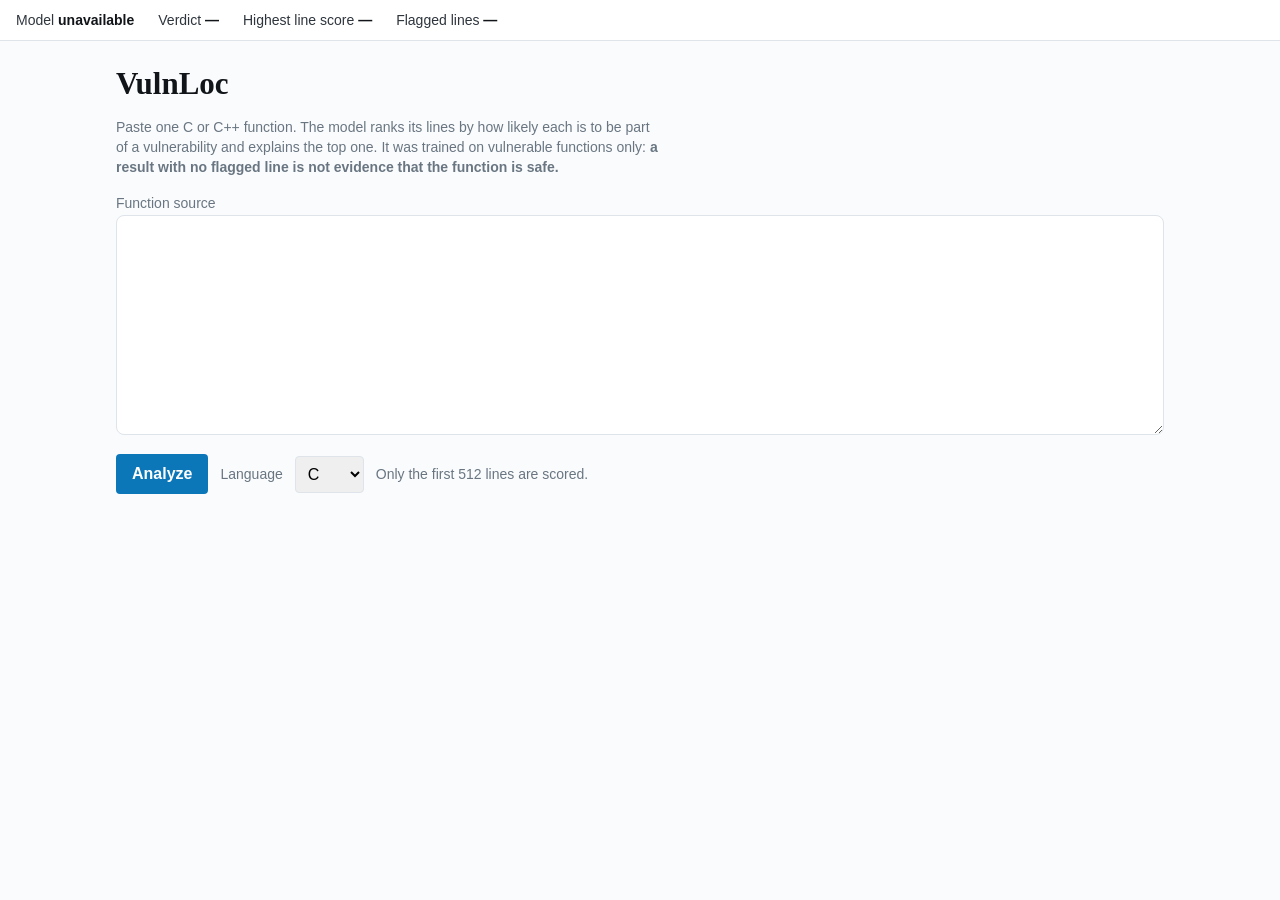
==== src/vulnloc/serving/static/index.html @ ad13e4e2 "feat: Phase 9 - a checkpoint served from a bundle, checked against the scores the checkpoint stored " ====
<!doctype html>
<html lang="en">
<head>
<meta charset="utf-8">
<meta name="viewport" content="width=device-width, initial-scale=1">
<title>VulnLoc</title>
<style>
  /* Tokens: docs/Design.md §2-§4. Light only for v1 (§2.6). No external font or script. */
  :root {
    --brand-primary: #0B76B8; --brand-primary-dark: #075C90;
    --brand-surface-soft: #E8F4FC; --brand-border: #9CCDE8;
    --bg-page: #FAFBFC; --bg-elevated: #FFFFFF;
    --text-primary: #111418; --text-body: #2E353D; --text-muted: #697682;
    --border-subtle: #DEE4EA;
    --flag: #D1495B; --flag-tint: rgba(209, 73, 91, .12);
    --ok: #3F8F5C; --warning: #E08A2E; --error: #A4243B;
    --sans: Inter, -apple-system, "Segoe UI", Roboto, sans-serif;
    --serif: "Source Serif 4", Lora, Georgia, "Times New Roman", serif;
    --mono: "JetBrains Mono", "SF Mono", Consolas, "Liberation Mono", monospace;
  }
  * { box-sizing: border-box; }
  body { margin: 0; background: var(--bg-page); color: var(--text-body); font: 16px/24px var(--sans); }
  main { max-width: 1080px; margin: 0 auto; padding: 24px 16px 64px; }
  h1 { font: 700 31px/38px var(--serif); color: var(--text-primary); margin: 0 0 4px; }
  h2 { font: 600 20px/28px var(--sans); color: var(--text-primary); margin: 0 0 8px; }
  p { max-width: 70ch; }
  .muted { color: var(--text-muted); font-size: 14px; line-height: 20px; }
  .summary { position: sticky; top: 0; z-index: 1; background: var(--bg-elevated);
    border-bottom: 1px solid var(--border-subtle); padding: 8px 16px; font-size: 14px;
    display: flex; flex-wrap: wrap; gap: 4px 24px; }
  .summary b { color: var(--text-primary); }
  textarea { width: 100%; min-height: 220px; padding: 12px; border: 1px solid var(--border-subtle);
    border-radius: 8px; background: var(--bg-elevated); font: 14px/22px var(--mono); color: var(--text-primary); }
  textarea:focus, button:focus, .line:focus { outline: 2px solid var(--brand-primary); outline-offset: 1px; }
  .row { display: flex; flex-wrap: wrap; gap: 12px; align-items: center; margin: 12px 0 24px; }
  button { background: var(--brand-primary); color: #fff; border: 0; border-radius: 4px;
    padding: 8px 16px; font: 600 16px/24px var(--sans); cursor: pointer; }
  button:hover { background: var(--brand-primary-dark); }
  button:disabled { opacity: .6; cursor: progress; }
  select { padding: 8px; border: 1px solid var(--border-subtle); border-radius: 4px; font: inherit; }
  .card { background: var(--bg-elevated); border: 1px solid var(--border-subtle); border-radius: 8px;
    padding: 16px; margin: 0 0 16px; box-shadow: 0 1px 2px rgba(17, 20, 24, .06); }
  .card.accent { border-left: 4px solid var(--brand-primary); }
  .card.warn { border-left: 4px solid var(--warning); }
  .card.error { border-left: 4px solid var(--error); }
  .card.clean { border-left: 4px solid var(--ok); }
  .badge { display: inline-block; font: 600 12px/16px var(--sans); padding: 2px 8px; border-radius: 999px;
    color: var(--flag); background: var(--flag-tint); border: 1px solid rgba(209, 73, 91, .4); }
  .evidence { border-top: 1px solid var(--border-subtle); margin-top: 12px; padding-top: 8px; font-size: 14px; }
  .evidence dt { float: left; clear: left; width: 96px; color: var(--text-muted); }
  .evidence dd { margin: 0 0 4px 96px; font-family: var(--mono); }
  .code { background: var(--bg-elevated); border: 1px solid var(--border-subtle); border-radius: 8px;
    overflow-x: auto; font: 14px/22px var(--mono); }
  .line { display: grid; grid-template-columns: 56px 1fr auto; border-left: 3px solid transparent; }
  .line .no { color: var(--text-muted); font-size: 12px; text-align: right; padding-right: 12px; user-select: none; }
  .line pre { margin: 0; font: inherit; white-space: pre; color: var(--text-primary); }
  .line .chip { font: 600 12px/22px var(--sans); color: var(--flag); padding: 0 12px; white-space: nowrap; }
  .line.flagged { background: var(--flag-tint); border-left-color: var(--flag); }
  .line.unscored pre { color: var(--text-muted); }
  [hidden] { display: none !important; }
</style>
</head>
<body>
<div class="summary" aria-live="polite">
  <span>Model <b id="s-model">loading…</b></span>
  <span>Verdict <b id="s-verdict">—</b></span>
  <span>Highest line score <b id="s-risk">—</b></span>
  <span>Flagged lines <b id="s-flagged">—</b></span>
</div>
<main>
  <h1>VulnLoc</h1>
  <p class="muted">Paste one C or C++ function. The model ranks its lines by how likely each is
  to be part of a vulnerability and explains the top one. It was trained on vulnerable
  functions only: <b>a result with no flagged line is not evidence that the function is safe.</b></p>

  <label for="code" class="muted">Function source</label>
  <textarea id="code" spellcheck="false" aria-describedby="hint"></textarea>
  <div class="row">
    <button id="run" type="button">Analyze</button>
    <label class="muted" for="language">Language</label>
    <select id="language"><option value="c">C</option><option value="cpp">C++</option></select>
    <span id="hint" class="muted">Only the first <span id="cap">512</span> lines are scored.</span>
  </div>

  <div id="error" class="card error" role="alert" hidden>
    <h2 id="error-type"></h2><p id="error-message"></p>
  </div>
  <div id="truncated" class="card warn" hidden></div>
  <div id="clean" class="card clean" hidden>
    <h2>✓ No line reached the threshold</h2><p id="clean-text"></p>
  </div>
  <div id="explanation" class="card accent" hidden>
    <h2><span id="x-label"></span> · line <span id="x-line"></span>
      <span class="badge" id="x-score"></span></h2>
    <p id="x-text"></p>
    <dl class="evidence" aria-label="Evidence">
      <dt>Data flow</dt><dd id="x-flow"></dd>
      <dt>Attention</dt><dd id="x-tokens"></dd>
      <dt>Graph</dt><dd id="x-nodes"></dd>
    </dl>
    <p class="muted">The wording comes from a template matched against the line; it is not the
    model's reasoning. Scores are calibrated probabilities and are low by construction —
    read the ranking, not the number.</p>
  </div>
  <div id="viewer" class="code" role="region" aria-label="Analyzed source" hidden></div>
</main>
<script>
"use strict";
const $ = (id) => document.getElementById(id);
const show = (id, on) => { $(id).hidden = !on; };
const text = (id, value) => { $(id).textContent = value; };
let threshold = null;

async function loadVersion() {
  try {
    const version = await (await fetch("/version")).json();
    threshold = version.threshold;
    text("s-model", `${version.fusion} · run ${version.run_id.slice(0, 8)} · threshold ${threshold.toFixed(4)}`);
    text("cap", String(version.line_cap));
  } catch (failure) {
    text("s-model", "unavailable");
  }
}

function fail(kind, message) {
  text("error-type", kind);
  text("error-message", message);
  show("error", true);
}

function renderLines(source, flagged, cap) {
  const viewer = $("viewer");
  viewer.replaceChildren();
  const ranks = new Map(flagged.map((entry, index) => [entry.line, { rank: index + 1, score: entry.score }]));
  source.split("\n").forEach((content, index) => {
    const number = index + 1;
    const row = document.createElement("div");
    row.className = "line";
    const gutter = document.createElement("span");
    gutter.className = "no";
    gutter.textContent = String(number);
    const code = document.createElement("pre");
    code.textContent = content || " ";
    row.append(gutter, code);
    const hit = ranks.get(number);
    if (hit) {
      row.classList.add("flagged");
      row.tabIndex = 0;
      row.setAttribute("aria-label", `line ${number}, flagged, rank ${hit.rank}, score ${hit.score.toFixed(3)}`);
      const chip = document.createElement("span");
      chip.className = "chip";
      chip.textContent = `▲ #${hit.rank} · ${hit.score.toFixed(3)}`;
      row.append(chip);
    } else if (number > cap) {
      row.classList.add("unscored");
    }
    viewer.append(row);
  });
  show("viewer", true);
}

async function analyze() {
  const source = $("code").value;
  ["error", "truncated", "clean", "explanation", "viewer"].forEach((id) => show(id, false));
  if (!source.trim()) { fail("Nothing to analyze", "Paste a function first."); return; }
  $("run").disabled = true;
  try {
    const response = await fetch("/analyze", {
      method: "POST",
      headers: { "Content-Type": "application/json" },
      body: JSON.stringify({ code: source, language: $("language").value }),
    });
    const body = await response.json();
    if (!response.ok) { fail(body.error.type, body.error.message); return; }

    const flagged = body.vulnerable_lines;
    const cap = Number($("cap").textContent);
    const beyond = Number(response.headers.get("X-VulnLoc-Lines-Beyond-Cap") || 0);
    const bare = Number(response.headers.get("X-VulnLoc-Lines-Without-Features") || 0);
    text("s-verdict", body.is_vulnerable ? "lines flagged" : "no line flagged");
    text("s-risk", body.risk_score.toFixed(3));
    text("s-flagged", String(flagged.length));
    if (beyond > 0 || bare > 0) {
      const parts = [];
      if (beyond > 0) parts.push(`Lines ${cap + 1}–${cap + beyond} were not analyzed: the model scores a function's first ${cap} lines.`);
      if (bare > 0) parts.push(`${bare} line(s) inside that range gave the model nothing to score (blank, or a comment only).`);
      text("truncated", parts.join(" "));
      show("truncated", true);
    }
    if (body.is_vulnerable) {
      const top = flagged[0];
      text("x-label", body.vulnerability_label || "Unclassified");
      text("x-line", String(top.line));
      text("x-score", `▲ rank 1 · ${top.score.toFixed(3)}`);
      text("x-text", body.explanation);
      text("x-flow", body.evidence.dataflow_path.length ? body.evidence.dataflow_path.join(" → ") : "none found");
      text("x-tokens", body.evidence.attention_top_tokens.length ? body.evidence.attention_top_tokens.join(" · ") : "none");
      text("x-nodes", `${body.evidence.graph_nodes.length} AST node(s) on the line`);
      show("explanation", true);
    } else {
      text("clean-text", body.explanation);
      show("clean", true);
    }
    renderLines(source, flagged, cap);
  } catch (failure) {
    fail("Request failed", String(failure));
  } finally {
    $("run").disabled = false;
  }
}

$("run").addEventListener("click", analyze);
loadVersion();
</script>
</body>
</html>
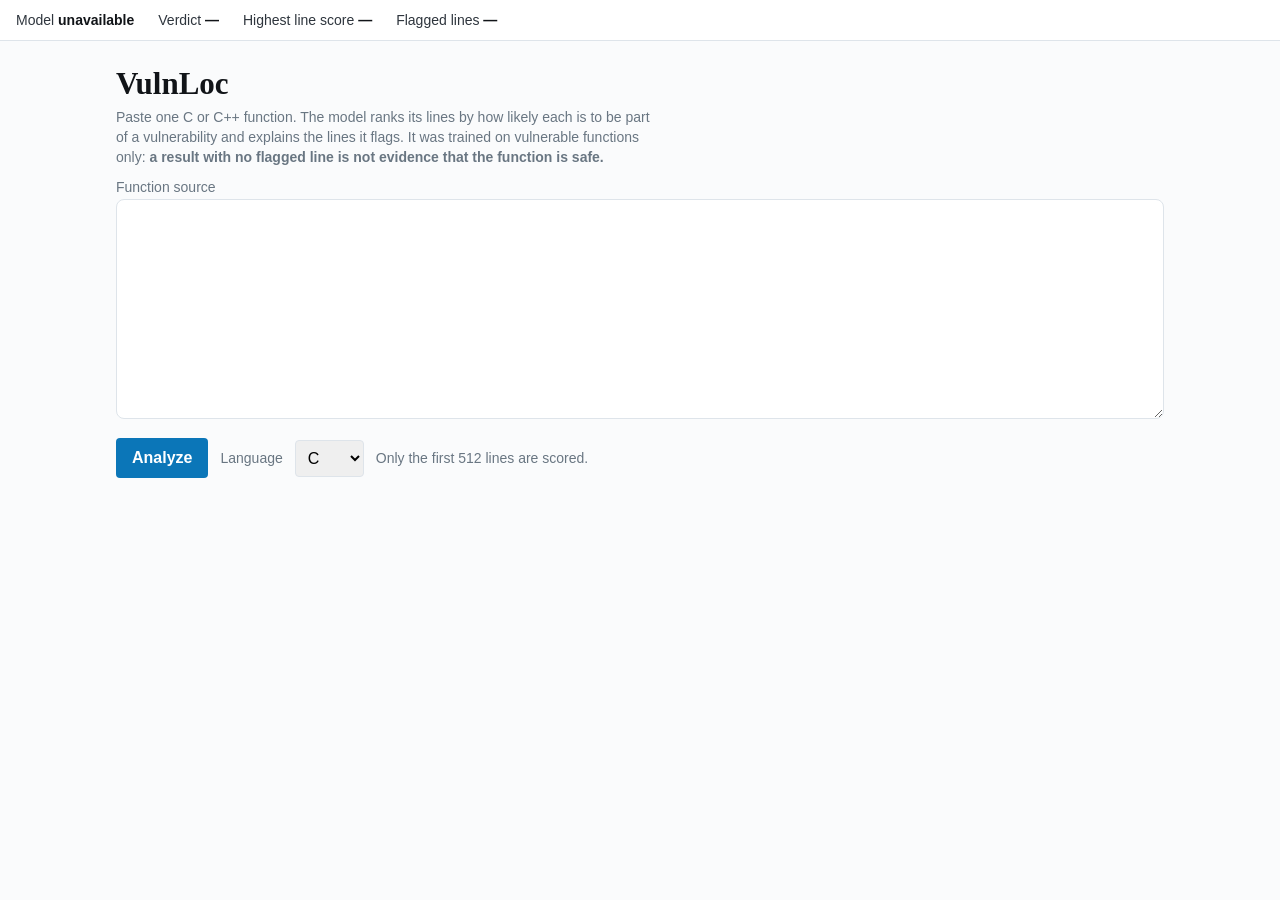
==== commit a5f97176: "feat: the demo page reads /analyze/report - a summary, a why-this-line entry per finding, coverage a" ====
--- a/src/vulnloc/serving/static/index.html
+++ b/src/vulnloc/serving/static/index.html
@@ -23,7 +23,8 @@
   main { max-width: 1080px; margin: 0 auto; padding: 24px 16px 64px; }
   h1 { font: 700 31px/38px var(--serif); color: var(--text-primary); margin: 0 0 4px; }
   h2 { font: 600 20px/28px var(--sans); color: var(--text-primary); margin: 0 0 8px; }
-  p { max-width: 70ch; }
+  h3 { font: 600 16px/24px var(--sans); color: var(--text-primary); margin: 16px 0 4px; }
+  p { max-width: 70ch; margin: 0 0 8px; }
   .muted { color: var(--text-muted); font-size: 14px; line-height: 20px; }
   .summary { position: sticky; top: 0; z-index: 1; background: var(--bg-elevated);
     border-bottom: 1px solid var(--border-subtle); padding: 8px 16px; font-size: 14px;
@@ -31,7 +32,7 @@
   .summary b { color: var(--text-primary); }
   textarea { width: 100%; min-height: 220px; padding: 12px; border: 1px solid var(--border-subtle);
     border-radius: 8px; background: var(--bg-elevated); font: 14px/22px var(--mono); color: var(--text-primary); }
-  textarea:focus, button:focus, .line:focus { outline: 2px solid var(--brand-primary); outline-offset: 1px; }
+  textarea:focus, button:focus, summary:focus, .line:focus { outline: 2px solid var(--brand-primary); outline-offset: 1px; }
   .row { display: flex; flex-wrap: wrap; gap: 12px; align-items: center; margin: 12px 0 24px; }
   button { background: var(--brand-primary); color: #fff; border: 0; border-radius: 4px;
     padding: 8px 16px; font: 600 16px/24px var(--sans); cursor: pointer; }
@@ -44,11 +45,29 @@
   .card.warn { border-left: 4px solid var(--warning); }
   .card.error { border-left: 4px solid var(--error); }
   .card.clean { border-left: 4px solid var(--ok); }
+  .card.flag { border-left: 4px solid var(--flag); }
   .badge { display: inline-block; font: 600 12px/16px var(--sans); padding: 2px 8px; border-radius: 999px;
     color: var(--flag); background: var(--flag-tint); border: 1px solid rgba(209, 73, 91, .4); }
-  .evidence { border-top: 1px solid var(--border-subtle); margin-top: 12px; padding-top: 8px; font-size: 14px; }
-  .evidence dt { float: left; clear: left; width: 96px; color: var(--text-muted); }
-  .evidence dd { margin: 0 0 4px 96px; font-family: var(--mono); }
+  .badge.quiet { color: var(--text-muted); background: var(--bg-page); border-color: var(--border-subtle); }
+  .badge.match { color: var(--brand-primary-dark); background: var(--brand-surface-soft); border-color: var(--brand-border); }
+  .grid { display: grid; grid-template-columns: repeat(auto-fit, minmax(300px, 1fr)); gap: 16px; }
+  .grid .card { margin: 0; }
+  table { border-collapse: collapse; width: 100%; font-size: 14px; }
+  th { text-align: left; color: var(--text-muted); font-weight: 600; padding: 4px 12px 4px 0; border-bottom: 1px solid var(--border-subtle); }
+  td { padding: 4px 12px 4px 0; border-bottom: 1px solid var(--border-subtle); vertical-align: top; }
+  td.num, th.num { text-align: right; font-variant-numeric: tabular-nums; white-space: nowrap; }
+  td.src { font-family: var(--mono); white-space: pre-wrap; word-break: break-word; color: var(--text-primary); }
+  details.finding { border-top: 1px solid var(--border-subtle); padding: 8px 0; }
+  details.finding:first-of-type { border-top: 0; }
+  details.finding > summary { cursor: pointer; font-weight: 600; color: var(--text-primary); }
+  details.finding > summary .badge { margin-left: 8px; }
+  .snippet { margin: 8px 0; padding: 8px 12px; background: var(--flag-tint); border-left: 3px solid var(--flag);
+    font: 14px/22px var(--mono); white-space: pre-wrap; word-break: break-word; color: var(--text-primary); }
+  dl.facts { margin: 0; font-size: 14px; }
+  dl.facts dt { float: left; clear: left; width: 190px; color: var(--text-muted); }
+  dl.facts dd { margin: 0 0 4px 190px; }
+  ul.plain { margin: 0; padding-left: 20px; font-size: 14px; }
+  ul.patterns { list-style: none; margin: 0; padding: 0; display: flex; flex-wrap: wrap; gap: 6px; }
   .code { background: var(--bg-elevated); border: 1px solid var(--border-subtle); border-radius: 8px;
     overflow-x: auto; font: 14px/22px var(--mono); }
   .line { display: grid; grid-template-columns: 56px 1fr auto; border-left: 3px solid transparent; }
@@ -56,6 +75,9 @@
   .line pre { margin: 0; font: inherit; white-space: pre; color: var(--text-primary); }
   .line .chip { font: 600 12px/22px var(--sans); color: var(--flag); padding: 0 12px; white-space: nowrap; }
   .line.flagged { background: var(--flag-tint); border-left-color: var(--flag); }
+  .line.attended { border-left-color: var(--brand-primary); background: var(--brand-surface-soft); }
+  .line.attended .chip { color: var(--brand-primary-dark); }
+  .line.flagged.selected { outline: 2px solid var(--flag); outline-offset: -2px; }
   .line.unscored pre { color: var(--text-muted); }
   [hidden] { display: none !important; }
 </style>
@@ -70,7 +92,7 @@
 <main>
   <h1>VulnLoc</h1>
   <p class="muted">Paste one C or C++ function. The model ranks its lines by how likely each is
-  to be part of a vulnerability and explains the top one. It was trained on vulnerable
+  to be part of a vulnerability and explains the lines it flags. It was trained on vulnerable
   functions only: <b>a result with no flagged line is not evidence that the function is safe.</b></p>
 
   <label for="code" class="muted">Function source</label>
@@ -85,37 +107,72 @@
   <div id="error" class="card error" role="alert" hidden>
     <h2 id="error-type"></h2><p id="error-message"></p>
   </div>
-  <div id="truncated" class="card warn" hidden></div>
-  <div id="clean" class="card clean" hidden>
-    <h2>✓ No line reached the threshold</h2><p id="clean-text"></p>
+
+  <div id="result" hidden>
+    <div id="verdict" class="card">
+      <h2 id="verdict-title"></h2>
+      <p id="verdict-text"></p>
+      <p id="measured" class="muted" hidden></p>
+    </div>
+
+    <div id="findings" class="card flag" hidden>
+      <h2>Why these lines</h2>
+      <p class="muted">One entry per flagged line, most suspicious first. Open an entry to see
+      its line and the lines the model weighted in the source below.</p>
+      <div id="finding-list"></div>
+      <p class="muted">The wording comes from a template matched against the line's text; it is
+      not the model's reasoning. Data-flow paths and syntax nodes are static analysis of the
+      function, not something the model reported.</p>
+    </div>
+
+    <div class="card">
+      <h2>Highest-ranked lines</h2>
+      <p class="muted">The model ranks every line it can score. These are the top of that
+      ranking whether or not any line reached the threshold of <span id="threshold"></span>.
+      Scores are calibrated probabilities and are low by construction — read the rank.</p>
+      <table aria-label="Highest-ranked lines">
+        <thead><tr><th class="num">Rank</th><th class="num">Line</th><th class="num">Score</th><th>Flagged</th><th>Code</th></tr></thead>
+        <tbody id="ranked"></tbody>
+      </table>
+    </div>
+
+    <h3>Your source, with the flagged lines marked</h3>
+    <div id="viewer" class="code" role="region" aria-label="Analyzed source"></div>
+
+    <h3>What was and was not examined</h3>
+    <div class="grid">
+      <div class="card">
+        <h2>Coverage</h2>
+        <dl class="facts" id="coverage"></dl>
+        <ul class="plain" id="coverage-notes"></ul>
+      </div>
+      <div class="card">
+        <h2>Weakness patterns checked</h2>
+        <p class="muted" id="patterns-text"></p>
+        <ul class="patterns" id="patterns"></ul>
+      </div>
+    </div>
   </div>
-  <div id="explanation" class="card accent" hidden>
-    <h2><span id="x-label"></span> · line <span id="x-line"></span>
-      <span class="badge" id="x-score"></span></h2>
-    <p id="x-text"></p>
-    <dl class="evidence" aria-label="Evidence">
-      <dt>Data flow</dt><dd id="x-flow"></dd>
-      <dt>Attention</dt><dd id="x-tokens"></dd>
-      <dt>Graph</dt><dd id="x-nodes"></dd>
-    </dl>
-    <p class="muted">The wording comes from a template matched against the line; it is not the
-    model's reasoning. Scores are calibrated probabilities and are low by construction —
-    read the ranking, not the number.</p>
-  </div>
-  <div id="viewer" class="code" role="region" aria-label="Analyzed source" hidden></div>
 </main>
 <script>
 "use strict";
 const $ = (id) => document.getElementById(id);
 const show = (id, on) => { $(id).hidden = !on; };
 const text = (id, value) => { $(id).textContent = value; };
-let threshold = null;
+const percent = (value) => `${(100 * value).toFixed(0)}%`;
+
+// Every node is built with createElement and textContent: pasted code is never parsed as markup.
+function el(tag, className, content) {
+  const node = document.createElement(tag);
+  if (className) node.className = className;
+  if (content !== undefined) node.textContent = content;
+  return node;
+}
 
 async function loadVersion() {
   try {
     const version = await (await fetch("/version")).json();
-    threshold = version.threshold;
-    text("s-model", `${version.fusion} · run ${version.run_id.slice(0, 8)} · threshold ${threshold.toFixed(4)}`);
+    text("s-model", `${version.fusion} · run ${version.run_id.slice(0, 8)} · threshold ${version.threshold.toFixed(4)}`);
     text("cap", String(version.line_cap));
   } catch (failure) {
     text("s-model", "unavailable");
@@ -128,80 +185,208 @@
   show("error", true);
 }
 
-function renderLines(source, flagged, cap) {
+function measuredSentence(measured) {
+  // The bundle carries this record only when it was exported with one; nothing is invented here.
+  if (!measured || typeof measured.top_5 !== "number" || typeof measured.units !== "number") return "";
+  const parts = [
+    `Measured for this checkpoint on ${measured.units} held-out functions that all contain a vulnerability: ` +
+    `a labelled line was among its five highest-ranked lines in ${percent(measured.top_5)} of them`,
+  ];
+  if (typeof measured.source_order_top_5 === "number") {
+    parts[0] += ` (reading from the first line down: ${percent(measured.source_order_top_5)})`;
+  }
+  parts[0] += `, so in ${percent(1 - measured.top_5)} it was not.`;
+  if (typeof measured.line_recall === "number" && typeof measured.line_precision === "number") {
+    parts.push(
+      `At its threshold it flagged ${percent(measured.line_recall)} of the labelled lines, and ` +
+      `${percent(measured.line_precision)} of the lines it flagged were labelled.`
+    );
+  }
+  parts.push("It was never measured on functions without a vulnerability.");
+  return parts.join(" ");
+}
+
+function renderVerdict(result, report) {
+  const flagged = report.findings.length > 0;
+  $("verdict").className = flagged ? "card flag" : "card clean";
+  text("verdict-title", flagged ? `${report.findings.length} line${report.findings.length === 1 ? "" : "s"} flagged` : "No known vulnerability found");
+  text("verdict-text", report.summary);
+  const sentence = measuredSentence(report.measured);
+  text("measured", sentence);
+  show("measured", sentence !== "");
+  text("s-verdict", flagged ? "lines flagged" : "no line flagged");
+  text("s-risk", result.risk_score.toFixed(3));
+  text("s-flagged", String(report.findings.length));
+  text("threshold", report.threshold.toFixed(3));
+}
+
+function renderRanked(report) {
+  const body = $("ranked");
+  body.replaceChildren();
+  report.ranked_lines.forEach((entry) => {
+    const row = el("tr");
+    row.append(
+      el("td", "num", String(entry.rank)),
+      el("td", "num", String(entry.line)),
+      el("td", "num", entry.score.toFixed(3)),
+      el("td", "", entry.flagged ? "yes" : "no"),
+      el("td", "src", entry.code)
+    );
+    body.append(row);
+  });
+  if (!report.ranked_lines.length) {
+    const row = el("tr");
+    const cell = el("td", "muted", "No line could be scored.");
+    cell.colSpan = 5;
+    row.append(cell);
+    body.append(row);
+  }
+}
+
+function fact(list, term, value) {
+  list.append(el("dt", "", term), el("dd", "", value));
+}
+
+function renderFinding(finding, open) {
+  const entry = el("details", "finding");
+  entry.open = open;
+  entry.dataset.line = String(finding.line);
+  const head = el("summary", "", `Line ${finding.line} · ${finding.label || "Unclassified"}`);
+  head.append(el("span", "badge", `▲ rank ${finding.rank} · ${finding.score.toFixed(3)}`));
+  head.append(finding.pattern
+    ? el("span", "badge match", finding.cwe ? `pattern matched · ${finding.cwe}` : "pattern matched")
+    : el("span", "badge quiet", "no pattern matched"));
+  entry.append(head, el("div", "snippet", finding.code || " "));
+  entry.append(el("p", "", finding.explanation === null
+    ? "The explanation written for this line did not pass verification against the prediction, so none is shown."
+    : finding.explanation));
+
+  const facts = el("dl", "facts");
+  if (finding.attended_lines.length) {
+    const lines = finding.attended_lines
+      .map((attended) => `line ${attended.line} (${attended.weight.toFixed(2)})`).join(", ");
+    fact(facts, "Lines the model weighted", lines);
+  } else {
+    fact(facts, "Lines the model weighted", "none recorded");
+  }
+  fact(facts, "Tokens it weighted", finding.attention_top_tokens.length ? finding.attention_top_tokens.join(" · ") : "none");
+  fact(facts, "Data-flow path (static)", finding.dataflow_path.length
+    ? `lines ${finding.dataflow_path.join(" → ")}${finding.dataflow_symbols.length ? ` · through ${finding.dataflow_symbols.join(", ")}` : ""}`
+    : "none found");
+  fact(facts, "Syntax nodes (static)", finding.graph_nodes.length ? finding.graph_nodes.join(", ") : "none");
+  entry.append(facts);
+  entry.addEventListener("toggle", () => { if (entry.open) select(finding); });
+  return entry;
+}
+
+function select(finding) {
+  // Mark the finding's own line and the lines its cross-attention weighted, in the source below.
+  document.querySelectorAll(".line.attended, .line.selected").forEach((row) => {
+    row.classList.remove("attended", "selected");
+    const chip = row.querySelector(".chip.att");
+    if (chip) chip.remove();
+  });
+  const own = document.querySelector(`.line[data-line="${finding.line}"]`);
+  if (own) own.classList.add("selected");
+  finding.attended_lines.forEach((attended) => {
+    const row = document.querySelector(`.line[data-line="${attended.line}"]`);
+    if (!row || row.classList.contains("flagged")) return;
+    row.classList.add("attended");
+    row.append(el("span", "chip att", `weighted ${attended.weight.toFixed(2)}`));
+  });
+}
+
+function renderFindings(report) {
+  const list = $("finding-list");
+  list.replaceChildren();
+  report.findings.forEach((finding, index) => list.append(renderFinding(finding, index === 0)));
+  show("findings", report.findings.length > 0);
+}
+
+function renderLines(source, report) {
   const viewer = $("viewer");
   viewer.replaceChildren();
-  const ranks = new Map(flagged.map((entry, index) => [entry.line, { rank: index + 1, score: entry.score }]));
+  const hits = new Map(report.findings.map((finding) => [finding.line, finding]));
+  const cap = report.coverage.line_cap;
   source.split("\n").forEach((content, index) => {
     const number = index + 1;
-    const row = document.createElement("div");
-    row.className = "line";
-    const gutter = document.createElement("span");
-    gutter.className = "no";
-    gutter.textContent = String(number);
-    const code = document.createElement("pre");
-    code.textContent = content || " ";
-    row.append(gutter, code);
-    const hit = ranks.get(number);
+    const row = el("div", "line");
+    row.dataset.line = String(number);
+    row.append(el("span", "no", String(number)), el("pre", "", content || " "));
+    const hit = hits.get(number);
     if (hit) {
       row.classList.add("flagged");
       row.tabIndex = 0;
       row.setAttribute("aria-label", `line ${number}, flagged, rank ${hit.rank}, score ${hit.score.toFixed(3)}`);
-      const chip = document.createElement("span");
-      chip.className = "chip";
-      chip.textContent = `▲ #${hit.rank} · ${hit.score.toFixed(3)}`;
-      row.append(chip);
+      row.append(el("span", "chip", `▲ #${hit.rank} · ${hit.score.toFixed(3)}`));
     } else if (number > cap) {
       row.classList.add("unscored");
     }
     viewer.append(row);
   });
-  show("viewer", true);
+}
+
+function renderCoverage(report) {
+  const coverage = report.coverage;
+  const facts = $("coverage");
+  facts.replaceChildren();
+  fact(facts, "Lines in the function", String(coverage.lines));
+  fact(facts, "Lines scored", String(coverage.lines_scored));
+  fact(facts, "Past the line cap", String(coverage.lines_beyond_cap));
+  fact(facts, "Code with nothing to score", String(coverage.lines_without_features));
+  fact(facts, "Blank lines, never offered", String(coverage.blank_lines));
+  fact(facts, "Explanations rejected", String(coverage.explanations_rejected));
+
+  const notes = $("coverage-notes");
+  notes.replaceChildren();
+  if (coverage.lines_beyond_cap > 0) {
+    notes.append(el("li", "", `Lines ${coverage.line_cap + 1}–${coverage.line_cap + coverage.lines_beyond_cap} were not analyzed at all: the model scores a function's first ${coverage.line_cap} lines.`));
+  }
+  if (!coverage.parse_clean) {
+    notes.append(el("li", "", coverage.first_parse_error_line
+      ? `The parser had to repair this function, first at line ${coverage.first_parse_error_line}; the structural branch read a damaged graph.`
+      : "The parser had to repair this function; the structural branch read a damaged graph."));
+  }
+  if (!coverage.dataflow_available) {
+    notes.append(el("li", "", "No data-flow graph could be built, so no explanation carries a data-flow path."));
+  }
+  if (!notes.children.length) {
+    notes.append(el("li", "", "The function parsed cleanly and every line with code inside the cap was scored or is counted above."));
+  }
+
+  const matched = new Set(report.patterns.matched);
+  text("patterns-text", `A flagged line's text is tested against these ${report.patterns.checked.length} patterns. "No known weakness pattern matches" means none of these — not that the line is harmless.`);
+  const patterns = $("patterns");
+  patterns.replaceChildren();
+  report.patterns.checked.forEach((pattern) => {
+    const item = el("li");
+    item.append(el("span", matched.has(pattern.id) ? "badge match" : "badge quiet",
+      `${pattern.label}${pattern.cwe ? ` · ${pattern.cwe}` : ""}${matched.has(pattern.id) ? " · matched" : ""}`));
+    patterns.append(item);
+  });
 }
 
 async function analyze() {
   const source = $("code").value;
-  ["error", "truncated", "clean", "explanation", "viewer"].forEach((id) => show(id, false));
+  ["error", "result"].forEach((id) => show(id, false));
   if (!source.trim()) { fail("Nothing to analyze", "Paste a function first."); return; }
   $("run").disabled = true;
   try {
-    const response = await fetch("/analyze", {
+    const response = await fetch("/analyze/report", {
       method: "POST",
       headers: { "Content-Type": "application/json" },
       body: JSON.stringify({ code: source, language: $("language").value }),
     });
     const body = await response.json();
     if (!response.ok) { fail(body.error.type, body.error.message); return; }
-
-    const flagged = body.vulnerable_lines;
-    const cap = Number($("cap").textContent);
-    const beyond = Number(response.headers.get("X-VulnLoc-Lines-Beyond-Cap") || 0);
-    const bare = Number(response.headers.get("X-VulnLoc-Lines-Without-Features") || 0);
-    text("s-verdict", body.is_vulnerable ? "lines flagged" : "no line flagged");
-    text("s-risk", body.risk_score.toFixed(3));
-    text("s-flagged", String(flagged.length));
-    if (beyond > 0 || bare > 0) {
-      const parts = [];
-      if (beyond > 0) parts.push(`Lines ${cap + 1}–${cap + beyond} were not analyzed: the model scores a function's first ${cap} lines.`);
-      if (bare > 0) parts.push(`${bare} line(s) inside that range gave the model nothing to score (blank, or a comment only).`);
-      text("truncated", parts.join(" "));
-      show("truncated", true);
-    }
-    if (body.is_vulnerable) {
-      const top = flagged[0];
-      text("x-label", body.vulnerability_label || "Unclassified");
-      text("x-line", String(top.line));
-      text("x-score", `▲ rank 1 · ${top.score.toFixed(3)}`);
-      text("x-text", body.explanation);
-      text("x-flow", body.evidence.dataflow_path.length ? body.evidence.dataflow_path.join(" → ") : "none found");
-      text("x-tokens", body.evidence.attention_top_tokens.length ? body.evidence.attention_top_tokens.join(" · ") : "none");
-      text("x-nodes", `${body.evidence.graph_nodes.length} AST node(s) on the line`);
-      show("explanation", true);
-    } else {
-      text("clean-text", body.explanation);
-      show("clean", true);
-    }
-    renderLines(source, flagged, cap);
+    const { result, report } = body;
+    renderVerdict(result, report);
+    renderRanked(report);
+    renderLines(source, report);
+    renderFindings(report);
+    renderCoverage(report);
+    show("result", true);
+    if (report.findings.length) select(report.findings[0]);
   } catch (failure) {
     fail("Request failed", String(failure));
   } finally {
